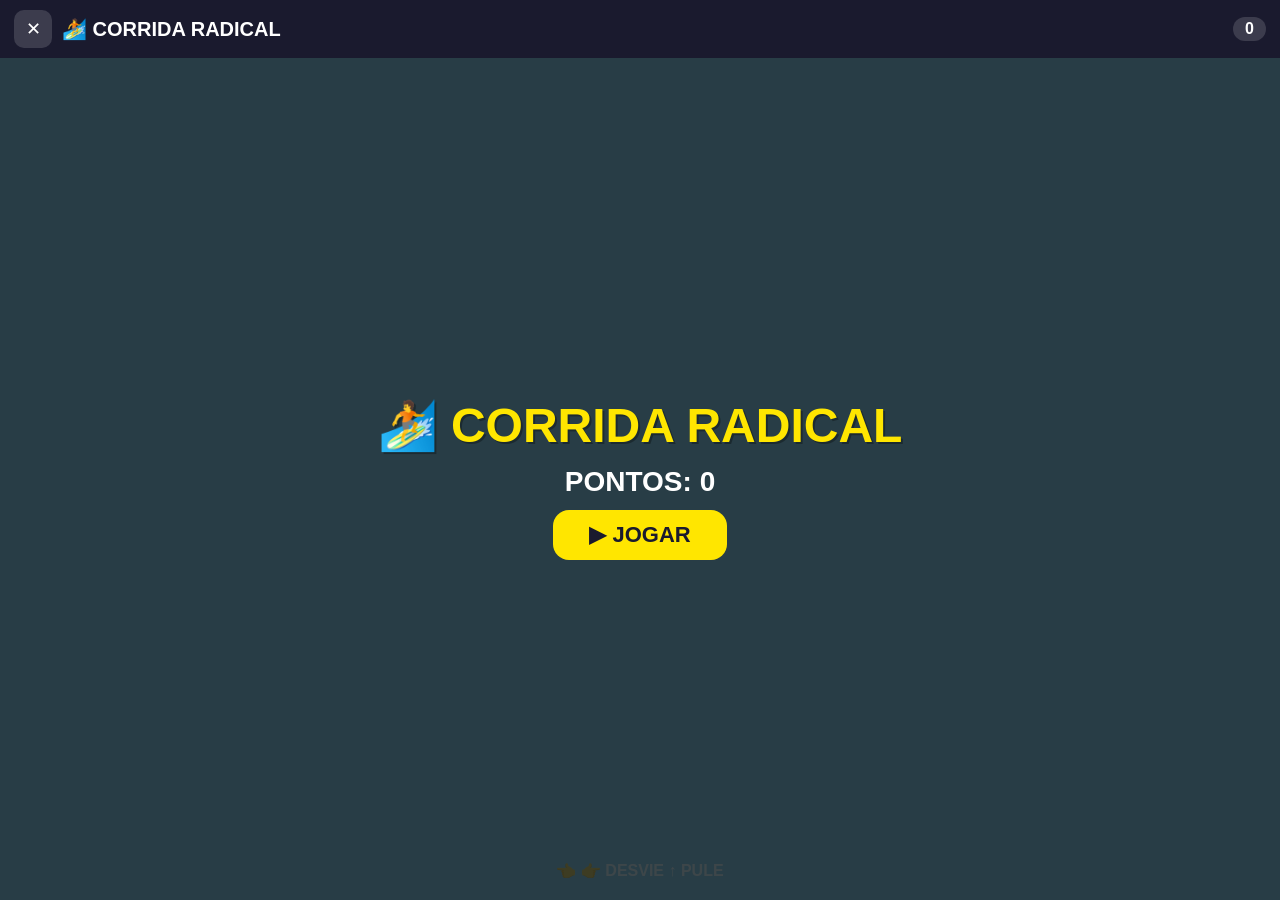
==== runner.html @ 4d067884 "refactor: jogos separados em HTML, CSS e JS individuais - index.html: hub principal com menu de card" ====
<!DOCTYPE html>
<html lang="pt-BR">
<head>
<meta charset="UTF-8">
<meta name="viewport" content="width=device-width, initial-scale=1.0, user-scalable=no">
<title>🏄 Corrida Radical - Jogo da Sara</title>
<link rel="stylesheet" href="css/style.css">
<style>
html,body{overflow:hidden;background:#87CEEB}
.game-page{background:#87CEEB}
</style>
</head>
<body>
<div class="game-page" style="display:flex">
  <div class="game-top">
    <a class="back-btn" href="index.html">✕</a>
    <span class="gt-title">🏄 CORRIDA RADICAL</span>
    <span class="gt-score" id="runnerScore">0</span>
  </div>
  <div class="game-area" style="padding:0;background:#87CEEB" id="runnerArea">
    <canvas id="runnerCanvas"></canvas>
    <div class="runner-hint">👈 👉 DESVIE  ↑ PULE</div>
    <div class="runner-overlay" id="runnerOverlay">
      <div class="ro-title" id="runnerTitle">🏄 CORRIDA RADICAL</div>
      <div class="ro-score" id="runnerFinalScore">PONTOS: 0</div>
      <button class="ro-btn" onclick="startRunner()">▶ JOGAR</button>
    </div>
  </div>
</div>
<div class="celebration" id="celebration"></div>
<script src="js/shared.js"></script>
<script src="js/runner.js"></script>
</body>
</html>
---- css/style.css ----
*,*::before,*::after{margin:0;padding:0;box-sizing:border-box}
html,body{width:100%;height:100%;overflow:hidden;font-family:'Helvetica Neue',Helvetica,Arial,sans-serif;touch-action:manipulation;-webkit-tap-highlight-color:transparent;user-select:none;-webkit-user-select:none}
body{background:#FFE600}

/* ===== MENU ===== */
.menu{width:100%;height:100%;display:flex;flex-direction:column;overflow-y:auto;padding:16px}
.menu-header{text-align:center;padding:20px 0 10px}
.menu-header h1{font-size:clamp(28px,6vw,48px);font-weight:900;color:#1a1a2e}
.menu-header p{font-size:clamp(14px,2.5vw,18px);color:#555;margin-top:4px;font-weight:600}
.menu-grid{display:grid;grid-template-columns:repeat(auto-fit,minmax(150px,1fr));gap:14px;padding:14px 0;max-width:750px;margin:0 auto;width:100%}
.menu-card{background:#fff;border-radius:18px;padding:20px 14px;display:flex;flex-direction:column;align-items:center;justify-content:center;gap:8px;cursor:pointer;transition:all .2s;box-shadow:0 4px 20px rgba(0,0,0,.1);border:3px solid #eee;text-align:center;min-height:160px;text-decoration:none;color:inherit}
.menu-card:active{transform:scale(.92)}
.menu-card .mc-icon{font-size:clamp(40px,8vw,60px)}
.menu-card .mc-title{font-size:clamp(16px,2.8vw,22px);font-weight:900;color:#1a1a2e}
.menu-card .mc-desc{font-size:clamp(11px,1.8vw,14px);color:#666;font-weight:600}

/* ===== GAME PAGES ===== */
.game-page{width:100%;height:100%;display:flex;flex-direction:column;background:#FFE600;position:fixed;top:0;left:0;z-index:100}
.game-top{display:flex;align-items:center;gap:10px;padding:10px 14px;background:#1a1a2e;color:#fff;flex-shrink:0;z-index:10}
.game-top .back-btn{width:38px;height:38px;border-radius:10px;border:none;background:rgba(255,255,255,.15);color:#fff;font-size:18px;cursor:pointer;display:flex;align-items:center;justify-content:center;text-decoration:none}
.game-top .back-btn:active{transform:scale(.85)}
.game-top .gt-title{font-size:clamp(15px,2.5vw,20px);font-weight:900;flex:1}
.game-top .gt-score{font-size:clamp(13px,2vw,16px);font-weight:700;background:rgba(255,255,255,.15);padding:3px 12px;border-radius:20px}
.game-area{flex:1;display:flex;flex-direction:column;align-items:center;justify-content:center;padding:12px;overflow:hidden;position:relative}

/* ===== PUZZLE ===== */
.puzzle-grid{display:grid;grid-template-columns:1fr 1fr 1fr;gap:4px;width:min(90vw,320px);aspect-ratio:1;background:#1a1a2e;padding:4px;border-radius:16px}
.puzzle-tile{background:#fff;border-radius:10px;display:flex;align-items:center;justify-content:center;font-size:clamp(36px,10vw,60px);cursor:pointer;transition:all .15s;aspect-ratio:1}
.puzzle-tile:active{transform:scale(.92)}
.puzzle-tile.empty{background:transparent;cursor:default;pointer-events:none}
.puzzle-info{display:flex;gap:16px;margin-top:10px;font-size:clamp(14px,2.5vw,18px);font-weight:700;color:#1a1a2e}
.puzzle-btn{padding:8px 24px;border-radius:14px;border:none;background:#007AFF;color:#fff;font-weight:700;font-size:clamp(13px,2vw,16px);cursor:pointer;margin-top:6px}
.puzzle-btn:active{transform:scale(.9)}

/* ===== WORDS ===== */
.word-display{text-align:center}
.word-big{font-size:clamp(42px,10vw,80px);font-weight:900;color:#1a1a2e;letter-spacing:4px;margin:8px 0}
.word-options{display:flex;gap:12px;flex-wrap:wrap;justify-content:center}
.word-opt{width:clamp(80px,20vw,120px);height:clamp(80px,20vw,120px);border-radius:18px;background:#fff;display:flex;align-items:center;justify-content:center;cursor:pointer;box-shadow:0 4px 15px rgba(0,0,0,.08);border:3px solid #eee;font-size:clamp(32px,8vw,50px)}
.word-opt:active{transform:scale(.9)}
.word-opt.correct{border-color:#34c759;background:#f0fff0}
.word-opt.wrong{border-color:#ff3b30;background:#fff0f0}
.word-feedback{font-size:clamp(14px,2.5vw,18px);font-weight:700;color:#555;margin-top:10px;min-height:30px}

/* ===== COOKING ===== */
.cook-recipe{font-size:clamp(20px,4vw,32px);font-weight:900;color:#1a1a2e;padding:8px 16px;background:#fff;border-radius:14px;box-shadow:0 2px 10px rgba(0,0,0,.08);margin-bottom:10px}
.cook-ingredients{display:flex;gap:10px;flex-wrap:wrap;justify-content:center;max-width:320px}
.cook-ing{width:clamp(60px,15vw,90px);height:clamp(60px,15vw,90px);border-radius:14px;background:#fff;display:flex;align-items:center;justify-content:center;font-size:clamp(28px,7vw,44px);cursor:pointer;box-shadow:0 4px 15px rgba(0,0,0,.08);border:3px solid #eee;transition:all .15s}
.cook-ing:active{transform:scale(.9)}
.cook-ing.selected{border-color:#34c759;background:#f0fff0;box-shadow:0 0 0 3px rgba(52,199,89,.2)}
.cook-ing.wrong{border-color:#ff3b30;background:#fff0f0}
.cook-progress{font-size:clamp(13px,2vw,16px);font-weight:700;color:#555;margin-top:8px}

/* ===== RACE ===== */
.race-track{width:100%;max-width:500px;height:300px;background:#8BC34A;border-radius:16px;position:relative;overflow:hidden;border:3px solid #1a1a2e}
.race-lane{position:absolute;height:25%;left:0;right:0;border-bottom:1px dashed rgba(255,255,255,.3)}
.race-lane:last-child{border-bottom:none}
.race-finish{position:absolute;right:0;top:0;bottom:0;width:6px;background:#fff;box-shadow:0 0 10px rgba(255,255,255,.5)}
.race-animal{position:absolute;font-size:28px;transition:left .3s;z-index:2}
.race-animal.active-animal{font-size:34px;filter:drop-shadow(0 0 8px #FFE600)}
.race-picker{display:flex;gap:10px;margin-bottom:8px}
.race-pick{width:50px;height:50px;border-radius:12px;background:#fff;display:flex;align-items:center;justify-content:center;font-size:28px;cursor:pointer;border:3px solid #eee}
.race-pick:active{transform:scale(.9)}
.race-pick.active{border-color:#FFE600;box-shadow:0 0 0 3px rgba(255,230,0,.4)}
.race-tap-area{width:100%;max-width:500px;padding:20px;background:#fff;border-radius:16px;text-align:center;font-size:clamp(16px,3vw,24px);font-weight:700;color:#555;cursor:pointer;margin-top:6px;box-shadow:0 4px 15px rgba(0,0,0,.08)}
.race-tap-area:active{transform:scale(.97)}

/* ===== RUNNER ===== */
#runnerCanvas{width:100%;height:100%;display:block;touch-action:none}
.runner-overlay{position:absolute;top:0;left:0;width:100%;height:100%;display:flex;flex-direction:column;align-items:center;justify-content:center;background:rgba(0,0,0,.7);z-index:10;gap:12px}
.runner-overlay.hidden{display:none}
.runner-overlay .ro-title{font-size:clamp(28px,6vw,48px);font-weight:900;color:#FFE600;text-shadow:2px 2px 0 rgba(0,0,0,.3)}
.runner-overlay .ro-score{font-size:clamp(18px,3vw,28px);color:#fff;font-weight:700}
.runner-overlay .ro-btn{padding:12px 36px;border-radius:16px;border:none;background:#FFE600;color:#1a1a2e;font-size:clamp(16px,3vw,22px);font-weight:900;cursor:pointer}
.runner-overlay .ro-btn:active{transform:scale(.9)}
.runner-hint{position:absolute;bottom:20px;left:50%;transform:translateX(-50%);font-size:clamp(12px,2vw,16px);color:rgba(255,255,255,.6);font-weight:600;z-index:5;pointer-events:none}

/* ===== OVERLAYS ===== */
.celebration{display:none;position:fixed;top:0;left:0;width:100%;height:100%;z-index:1000;pointer-events:none;background:rgba(0,0,0,.3)}
.celebration.active{display:block}
.confetti{position:absolute;width:10px;height:10px;border-radius:2px;animation:confettiFall 2.5s linear forwards}
@keyframes confettiFall{0%{transform:translateY(-20px)rotate(0deg);opacity:1}100%{transform:translateY(100vh)rotate(720deg);opacity:0}}
.star-burst{position:absolute;font-size:24px;animation:starPop .8s ease-out forwards}
@keyframes starPop{0%{transform:scale(0)rotate(0deg);opacity:1}100%{transform:scale(2)rotate(180deg);opacity:0}}

/* ===== RESPONSIVE ===== */
@media(max-width:500px){
.menu-grid{grid-template-columns:repeat(2,1fr);gap:10px}
.menu-card{min-height:130px;padding:14px 10px}
}
@media(max-width:380px){
.menu-grid{gap:8px}
.menu-card{min-height:110px;padding:10px 8px}
.menu-card .mc-icon{font-size:32px}
}
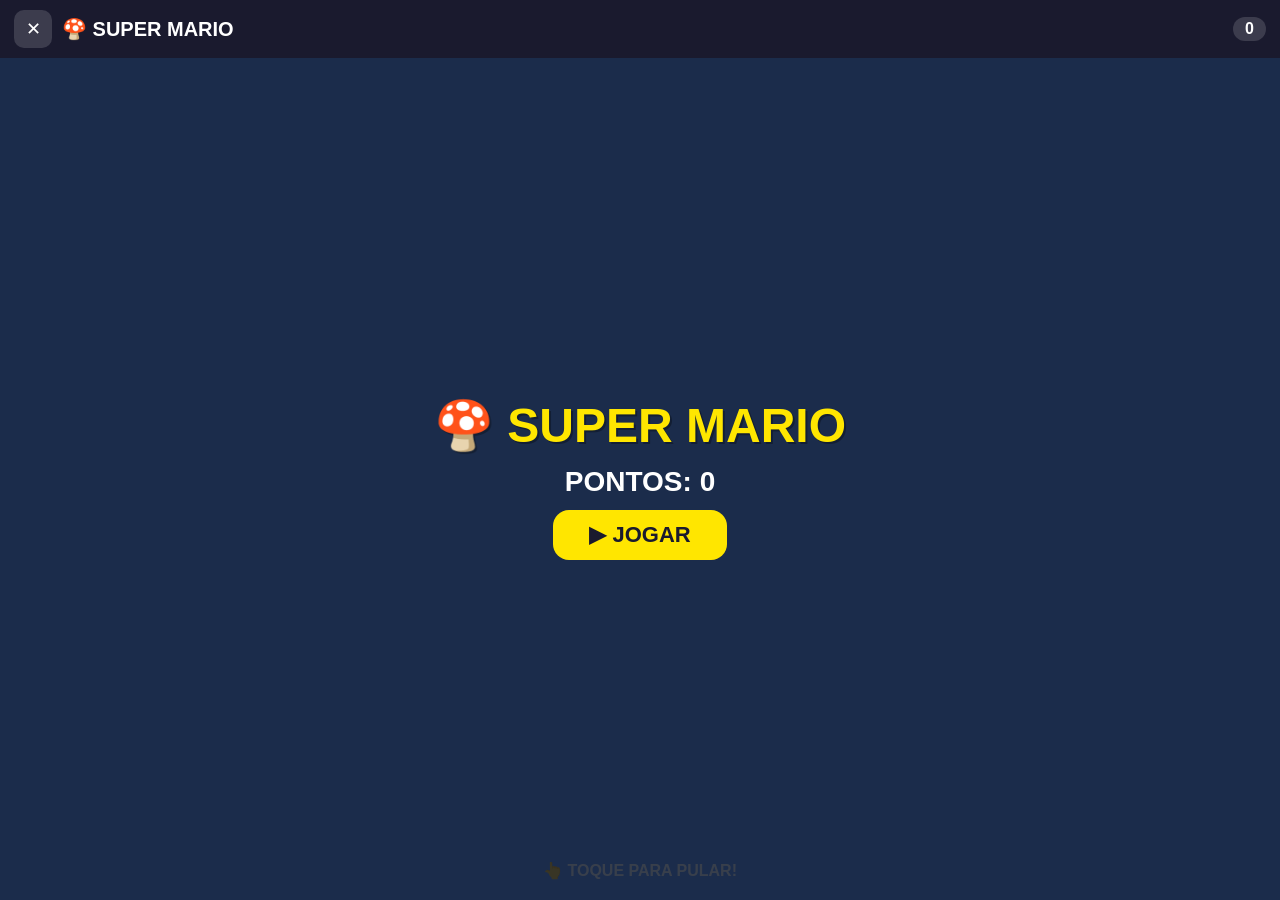
==== commit e364349a: "feat: runner refeito no estilo Super Mario SNES - Cenario Mario com ceu azul, nuvens, colinas verdes" ====
--- a/runner.html
+++ b/runner.html
@@ -3,25 +3,25 @@
 <head>
 <meta charset="UTF-8">
 <meta name="viewport" content="width=device-width, initial-scale=1.0, user-scalable=no">
-<title>🏄 Corrida Radical - Jogo da Sara</title>
+<title>🏄 Super Mario - Jogo da Sara</title>
 <link rel="stylesheet" href="css/style.css">
 <style>
-html,body{overflow:hidden;background:#87CEEB}
-.game-page{background:#87CEEB}
+html,body{overflow:hidden;background:#5c94fc}
+.game-page{background:#5c94fc}
 </style>
 </head>
 <body>
 <div class="game-page" style="display:flex">
   <div class="game-top">
     <a class="back-btn" href="index.html">✕</a>
-    <span class="gt-title">🏄 CORRIDA RADICAL</span>
+    <span class="gt-title">🍄 SUPER MARIO</span>
     <span class="gt-score" id="runnerScore">0</span>
   </div>
-  <div class="game-area" style="padding:0;background:#87CEEB" id="runnerArea">
+  <div class="game-area" style="padding:0;background:#5c94fc" id="runnerArea">
     <canvas id="runnerCanvas"></canvas>
-    <div class="runner-hint">👈 👉 DESVIE  ↑ PULE</div>
+    <div class="runner-hint">👆 TOQUE PARA PULAR!</div>
     <div class="runner-overlay" id="runnerOverlay">
-      <div class="ro-title" id="runnerTitle">🏄 CORRIDA RADICAL</div>
+      <div class="ro-title" id="runnerTitle">🍄 SUPER MARIO</div>
       <div class="ro-score" id="runnerFinalScore">PONTOS: 0</div>
       <button class="ro-btn" onclick="startRunner()">▶ JOGAR</button>
     </div>
